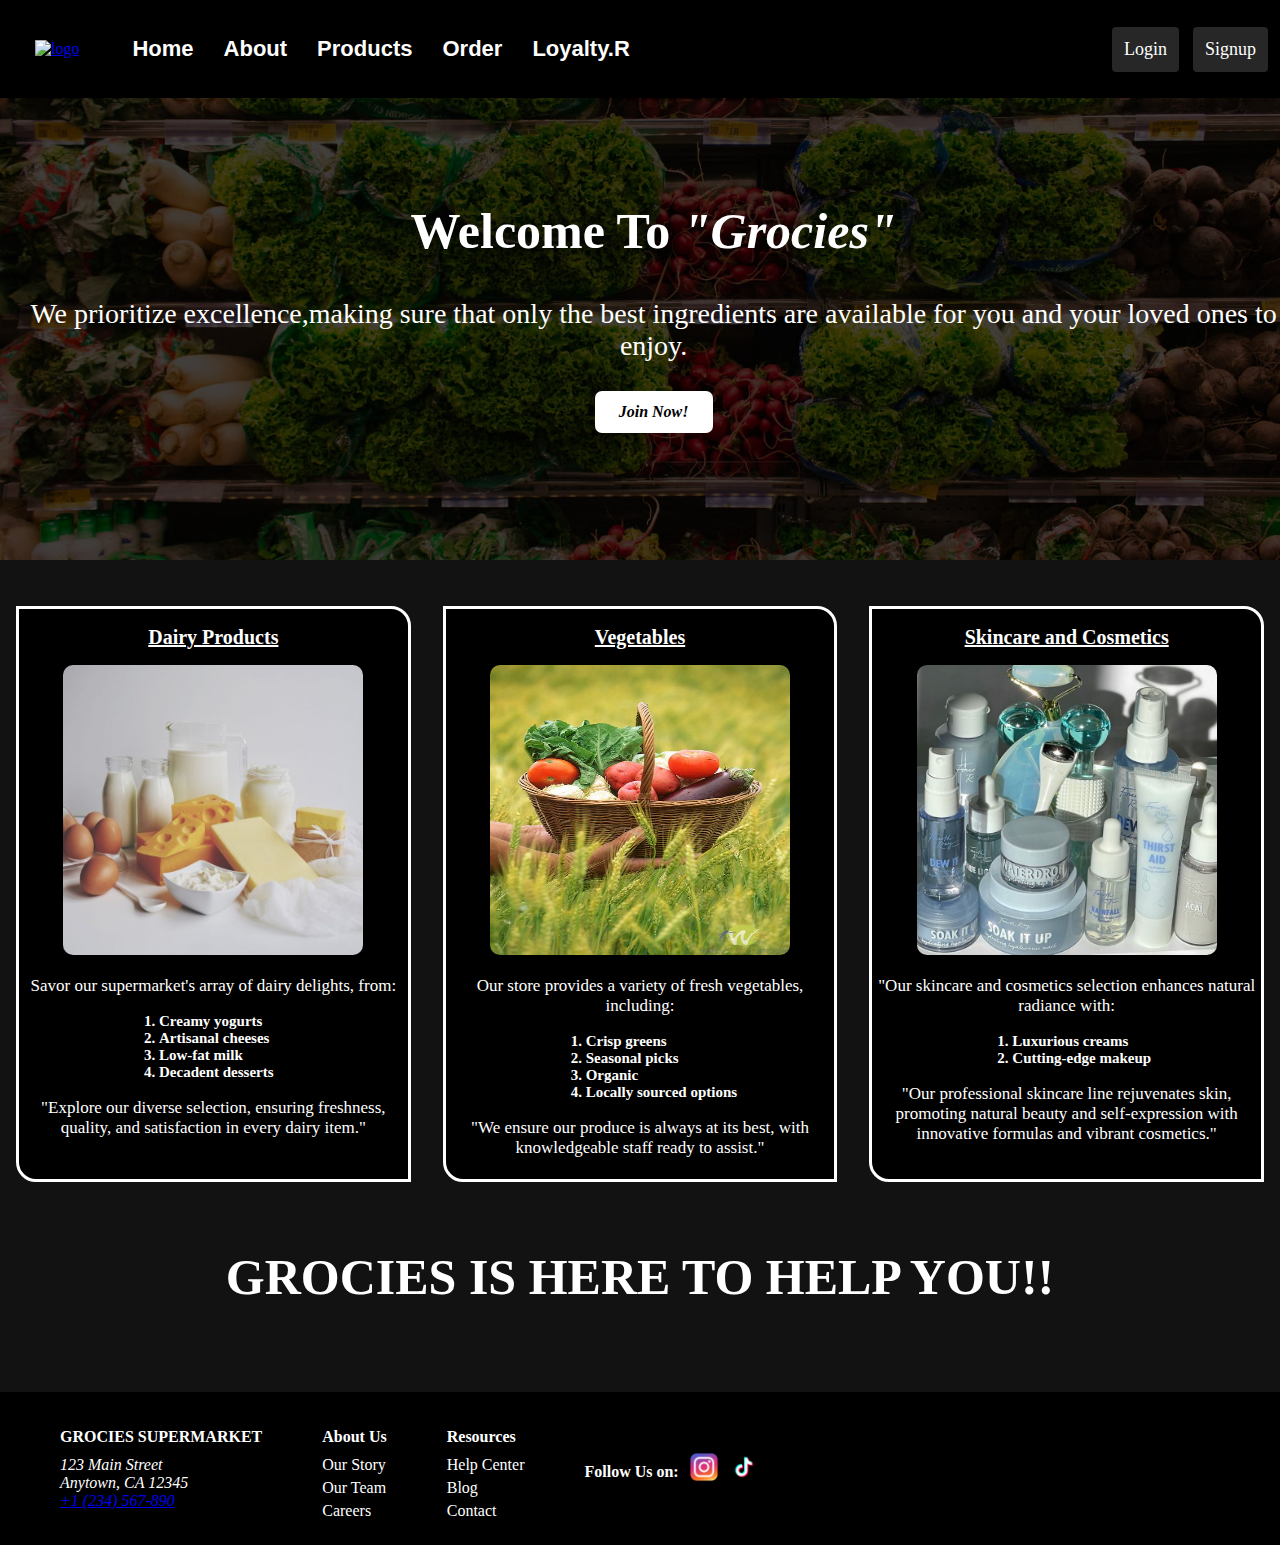
==== index.html @ 5fd2f674 "Add files via upload" ====
<!DOCTYPE html>
<html lang="en">

<head>
  <meta charset="utf-8">
  <meta name="viewport" content="width=device-width, initial-scale=1">
  <meta name="description" content="my website">
  <title>Home page</title>
  <link rel="stylesheet" href="style/Website.css">
</head>

<body>
  <div id="homepage">
    <header>
      <nav class="navbar">
          <div class="navdiv">
              <div class="logo">
                  <a href="file:///C:/Users/HP/Documents/SHERYL%20ASSIGNMENT/index.html">
                      <img src="../Grocies Supermarket/GROCIES LOGO.png" alt="logo" class="logo-img">
                  </a>
              </div>
              <ul>
                  <li><a href="file:///C:/Users/HP/Documents/SHERYL%20ASSIGNMENT/index.html">Home</a></li>
                  <li><a href="file:///C:/Users/HP/Documents/SHERYL%20ASSIGNMENT/html%20websites/Aboutuspage.html">About</a></li>
                  <li class="dropdown">
                      <a class="dropbtn">Products</a>
                      <div class="dropdown-content">
                          <a href="file:///C:/Users/HP/Documents/SHERYL%20ASSIGNMENT/html%20websites/dairy.html">Dairy Products</a>
                          <a href="file:///C:/Users/HP/Documents/SHERYL%20ASSIGNMENT/html%20websites/vegetables.html">Vegetables</a>
                          <a href="file:///C:/Users/HP/Documents/SHERYL%20ASSIGNMENT/html%20websites/SkincareandCosmetics.html">Skincare and Cosmetics</a>
                      </div>
                  </li>
                  <li><a href="file:///C:/Users/HP/Documents/SHERYL%20ASSIGNMENT/html%20websites/Orderpage.html">Order</a></li>
                  <li><a href="file:///C:/Users/HP/Documents/SHERYL%20ASSIGNMENT/html%20websites/Loyaltyregistration.html">Loyalty.R</a></li>    
              </ul>
              <div class="nav-buttons">
                <a href="file:///C:/Users/HP/Documents/SHERYL%20ASSIGNMENT/html%20websites/Loginpage.html" class="button-nav">Login</a>
                <a href="file:///C:/Users/HP/Documents/SHERYL%20ASSIGNMENT/html%20websites/Loyaltyregistration.html" class="button-nav">Signup</a><!--Signup Button -->
            </div>
          </div>
      </nav>
  </header>
</div>
    <main>
      <div class="hero">
        <div class="hero-content"> <!--Content to be added to the home hero image -->
          <h2>Welcome To <i>"Grocies"</i></h2>
          <p> We prioritize excellence,making sure that only the best ingredients are available for you and your loved ones to enjoy.</p>
          <div class="button-container">
            <a href="file:///C:/Users/HP/Documents/Website%20Assignment/Grocies%20Supermarket/Loyaltyregistration.html" class="button"><i><b>Join Now!</b></i></a><!--Button to the signup page -->
          </div>
        </div>
      </div>
    </main>
    <br>
    <br>
    <br>
    <br>
    <br>
      <div id="homecontainer">
        <section id=hb1 class="homebox">
          <h2><u>Dairy Products</u></h2>
          <center>
            <a href="##" target="_blank">
              <img src="image/dairy products.jpeg" alt="Dairy Products">
            </a>
          </center>
          <p>Savor our supermarket's array of dairy delights, from:</p>
          <div class="pro">
            <ol>
              <li>Creamy yogurts</li>
              <li>Artisanal cheeses</li> 
              <li>Low-fat milk</li>
              <li>Decadent desserts</li>
            </ol>
          </div>
        <p>"Explore our diverse selection, ensuring freshness, quality, and satisfaction in every dairy item."</p>
        </section>

        <section id="hb2" class="homebox">
          <h2 class="hb2"><u>Vegetables</u></h2>
          <center><img src="image/Vegetables.jpeg" alt="Vegetables"></center>
          <p>Our store provides a variety of fresh vegetables, including:</p>
          <div class="pro">
          <ol>
            <li>Crisp greens</li>
            <li>Seasonal picks</li> 
            <li>Organic</li>
            <li>Locally sourced options</li>
          </ol>
          </div>
          <p>"We ensure our produce is always at its best, with knowledgeable staff ready to assist."</p>
        </section>

        <section id="hb3" class="homebox">
          <h2 class="hb2"><u>Skincare and Cosmetics</u></h2>
          <center><img src="image/cosmetics and skincare.jpeg" alt="Cosmetics and Skincare"></center>
          <p>"Our skincare and cosmetics selection enhances natural radiance with: </p>
          <div class="pro">
          <ol>
            <li>Luxurious creams</li>
            <li>Cutting-edge makeup</li> 
          </ol>
          </div>
          <p>"Our professional skincare line rejuvenates skin, promoting natural beauty and self-expression with innovative formulas and vibrant cosmetics."</p>
        </section>
      </div>
      <h3 id="h3">GROCIES IS HERE TO HELP YOU!!</h3> 
      <br>
      <br>
      <footer>
        <div class="footer-container">
          <div class="footer">
            <div class="footer-section">
              <p>GROCIES SUPERMARKET</p>
              <address>
                123 Main Street<br>
                Anytown, CA 12345<br>
                <a href="tel:+1234567890">+1 (234) 567-890</a>
              </address>
            </div>
            <div class="footer-section">
              <p>About Us</p>
              <ul>
                <li><a href="#">Our Story</a></li>
                <li><a href="#">Our Team</a></li>
                <li><a href="#">Careers</a></li>
              </ul>
            </div>
            <div class="footer-section">
              <p>Resources</p>
              <ul>
                <li><a href="#">Help Center</a></li>
                <li><a href="#">Blog</a></li>
                <li><a href="#">Contact</a></li>
              </ul>
            </div>
            <div class="footer-section" id="sm">
              <p>Follow Us on: </p>
              <br>
              <a href="https://www.instagram.com/your_instagram_handle"><img src="image/instagram.png" alt="Instagram Icon"></a>
              <a href="https://www.tiktok.com/@your_tiktok_username"><img src="image/tiktok.png" alt="TikTok Icon"></a>
            </div>
          </div>
        </div>
      </footer>
      
      </body>
      </html>
---- style/Website.css ----
body{
    margin: 0;
    font-family:poppins;
    background-color: #121212;
  }
  
  header {
      background-color: #000000;
      color: #fff;
      padding: 20px;
      position: fixed;/* To fix the header to the top of the page */
      width: 100%;
      top: 0;
      left: 0;
      z-index: 101; /* Add z-index to ensure the header stays on top of other elements */
    }
    
    /* Nav Styling */
    .navbar {
      background-color: #000000;
      font-family: 'Times New Roman', Times, serif;
      padding-right: 15px;
      padding-left: 15px;
  }
  
  .navdiv {
      display: flex;
      align-items: center;
      justify-content: flex-start;
  }
  
  .logo-img {
      width: 80px; /* increase the width as needed */
      height: auto; /* this will maintain the aspect ratio of the image */
  }
  
  .navdiv li {
      list-style: none;
      display: inline-block;
  }
  
  .navdiv li a {
      border-radius: 10px;
      color: white;
      font-size: 22px;
      font-weight: bold;
      padding: 13px;
      text-decoration: none;
      font-family: 'Gill Sans', 'Gill Sans MT', Calibri, 'Trebuchet MS', sans-serif;
  }
  
  .navdiv .dropdown-content {
      display: none;
      position: absolute;
      background-color: #000000;
      min-width: 160px;
      box-shadow: 0px 8px 16px 0px rgba(0, 0, 0, 0.2);
      z-index: 1;
      border-radius:11px;
  }
  
  .navdiv .dropdown-content a {
      color: rgb(255, 255, 255);
      padding: 12px 16px;
      text-decoration: none;
      display: block;
  }
  
  .navdiv .dropdown-content a:hover {
      background-color: #303030;
  }
  
  .navdiv .dropdown:hover .dropdown-content {
      display: block;
  }
  
  .navdiv ul li:hover {
      background-color: #151414;
      border-radius: 11px;
  }

  .button-nav {
    margin: 0 2px;
    background-color: #272727;
    border: none;
    color: white;
    text-align: center;
    display: inline-block;
    font-size: 18px;
    cursor: pointer;
    padding: 12px;
    transition: all 0.3s ease 0s;
    border-radius: 4px;
    text-decoration: none;
}

.nav-buttons {
    margin-left: auto;
    margin-right: 15px;
    display: flex;
    gap: 10px; /* Space between buttons */
}

.button-nav:hover {
    background-color: #000000;
}

/* Media query for medium screens */
@media screen and (min-width: 769px) and (max-width: 1024px) {

  .navdiv {
    flex-direction: row; 
    align-items: flex-start; 
    margin: 22px;
    height: 85px;
  }

  .logo {
    margin-left: -28px;
    margin-top: -25px;
  }

  .logo-img {
    width: 70px;
    height: 74px;
  }
  .navdiv ul {
    list-style-type: none;
    margin-top: 70px;
    display: flex;
    flex-direction: row;
    align-items: center;
    justify-content: flex-start;
    margin-left: -110px;
    margin-right: 50px;
  
  }
  
  .navdiv li {
    margin: 2px 0;
    padding: -20px;
    margin-left: 8px; 
    display: block;
  }
  
  .navdiv li a {
    margin-left: auto;
    margin-right: auto;
    font-size: 23px;
    text-decoration: none;
    color: #ffffff;
    padding: 2px 13px;
    border-radius: 3px;
  }
  
  .navdiv .dropdown-content {
    display: none; 
    position: absolute;
    background-color: #000000;
    min-width: 160px;
    box-shadow: 0px 8px 16px 0px rgba(0, 0, 0, 0.2);
    z-index: 1;
    border-radius: 11px;
  }

  /* Buttons - Adjust Margins */
  .nav-buttons {
    font-size: 25px;
    padding: 8px 10px;
    margin: 5px; /* Add spacing between buttons */
    margin-left: -190px;
    margin-top: -5px;
    text-decoration: none;
  }
}


/* Media query for medium screens */
@media screen and (min-width: 481px) and (max-width: 768px) {

  .navdiv {
    flex-direction: row; 
    align-items: flex-start; 
    margin: 22px;
    height: 85px;
  }

  .logo {
    margin-left: -28px;
    margin-top: -25px;
  }

  .logo-img {
    width: 70px;
    height: 74px;
  }
  .navdiv ul {
    list-style-type: none;
    margin-top: 70px;
    display: flex;
    flex-direction: row;
    align-items: center;
    justify-content: flex-start;
    margin-left: -140px;
    margin-right: 50px;
  
  }
  
  .navdiv li {
    margin: 2px 0;
    padding: -20px;
    margin-left: 8px; 
    display: block;
  }
  
  .navdiv li a {
    margin-left: auto;
    margin-right: auto;
    font-size: 18px;
    text-decoration: none;
    color: #ffffff;
    padding: 2px 13px;
    border-radius: 3px;
  }
  
  .navdiv .dropdown-content {
    display: none; 
    position: absolute; /* Positioned relative to the dropdown button */
    background-color: #000000;
    min-width: 160px;
    box-shadow: 0px 8px 16px 0px rgba(0, 0, 0, 0.2);
    z-index: 1;
    border-radius: 11px;
  }

  /* Buttons - Adjust Margins */
  .nav-buttons {
    font-size: 20px;
    padding: 8px 10px;
    margin: 5px; /* Add spacing between buttons */
    margin-left: -150px;
    margin-top: -5px;
    text-decoration: none;
  }
}


/* Media query for smaller screens */
@media screen and (max-width: 480px) {

  .navdiv {
    flex-direction: row; 
    align-items: flex-start; 
    margin: 22px;
  }

  .logo {
    margin-left: -28px;
    margin-top: -25px; 
  }

  .logo-img {
    width: 70px;
    height: 75px;
  }
  .navdiv ul {
    list-style-type: none;
    margin-top: 80px;
    display: flex;
    flex-direction: row;
    justify-content: flex-start;
    margin-left: -120px;
    margin-right: 50px;
  
  }
  
  .navdiv li {
    margin: 2px 0;
    padding: -20px; 
    margin-left: 0;
    display: block; 
  }
  
  .navdiv li a {
    margin-left: auto;
    margin-right: auto;
    font-size: 15px;
    text-decoration: none;
    color: #ffffff;
    padding: 2px 11px;
    border-radius: 3px;
  }
  
  .navdiv .dropdown-content {
    display: none;
    position: absolute;
    background-color: #000000;
    min-width: 160px;
    box-shadow: 0px 8px 16px 0px rgba(0, 0, 0, 0.2);
    z-index: 1;
    border-radius: 11px;
  }

  /* Buttons*/
  .nav-buttons {
    font-size: 10px;
    padding: 8px 10px;
    margin: 5px; /* Add spacing between buttons */
    margin-left: -180px;
    margin-top: -15px;
    text-decoration: none;
  }
}





.hero {
  position: relative;
  top: 60px;
  text-align: center;
  padding: 100px 20px;
  background-position: center;
  background-repeat: no-repeat;
  background-size: cover;
  height: 300px;
  color: black;
  z-index: 100;
  background-image: url("../image/Black\ and\ White\ Modern\ Company\ Presentation\ \(1\).jpg");
  width: 100%;
  margin: 0 auto;
}

/* Mobile Styles */
@media (max-width: 600px) {
  .hero {
    width: 100%;
    padding: 50px 20px;
    height: 200px;
    background-size: cover;
    background-position: center;
  }
}

/* Medium Screens */
@media (min-width: 601px) and (max-width: 1024px) {
  .hero {
    width: 100%;
    padding: 75px 15px;
    height: 250px;
    background-size: cover;
    background-position: center;
  }
}

/* Large Screens */
@media (min-width: 1025px) {
  .hero {
    padding: 100px 20px;
    height: 300px;
    background-size: cover;
    background-position: center;
  }
}



.vege-hero {
  position: relative;
  top: 40px;
  text-align: center;
  padding: 100px 20px;
  background-position: center;
  background-repeat: no-repeat;
  background-size: cover;
  height: 250px;
  color: black;
  z-index: 100;
  width: 100%;
  margin: 0px auto;
  background-image: url("../image/vege\ hero.jpg");
}

/* Mobile Styles */
@media (max-width: 500px) {
  .vege-hero {
    padding: 0; /* Remove padding for mobile screens */
    height: 64vh; /* Set height to 100% of the viewport height */
    background-size: cover; /* Ensure the image covers the entire section */
    background-position: center; /* Center the image */
    width: 100%;
    margin-bottom: 0; /* Remove margin-bottom to fit the entire screen */
  }
}

/* Medium Screens */
@media (min-width: 600px) and (max-width: 830px) {
  .vege-hero {
    padding: 30px 100px;
    height: 250px;
    background-size: cover;
    background-position: center;
    width: 100%;
    margin-bottom: 40px;
  }
}

/* Smaller than 1445px */
@media (max-width: 1448px) {
  .vege-hero {
    padding: 30px 21px; /* Reduce padding for screens smaller than 1445px */
    height: 500px; /* Further reduce height for screens smaller than 1445px */
    background-size: cover; /* Ensure the entire image fits within the area */
    background-position: center; /* Center the image */
    width: 100%;
    margin-bottom: 60px;
  }
}


  

    .dairy-hero {
      position: relative;
      top: 40px;
      text-align: center;
      padding: 100px 20px;
      background-position: center;
      background-repeat: no-repeat;
      background-size: cover;
      height: 250px;
      color: black;
      z-index: 100;
      background-image: url(../image/DAIRY\ 2.jpg);
      width: 100%;
      margin: 0px auto;
    }

/* Mobile Styles */
@media (max-width: 600px) {
  .dairy-hero {
    width: 100%;
    padding: 50px 20px;
    height: 200px;
    background-size: cover;
    background-position: center;
  }
}

/* Medium Screens */
@media (min-width: 601px) and (max-width: 1024px) {
  .dairy-hero {
    width: 100%;
    padding: 75px 20px;
    height: 250px;
    background-size: cover;
    background-position: center;
  }
}

/* Large Screens */
@media (min-width: 1025px) {
  .dairy-hero {
    padding: 100px 20px;
    height: 300px;
    background-size: cover;
    background-position: center;
  }
}
  
    .skincare-hero {
      position: relative;
      top: 100px;
      text-align: center;
      padding: 20px 50px;/*100px sets the top and bottom padding to 100 pixels, while the second value 20px sets the right and left padding to 20 pixels.*/
      background-position: center;
      background-repeat: no-repeat;
      background-size: cover;
      height: 500px;
      color: black;
      z-index: 100;
      /* Update the URL to point to the correct location of the image */
      background-image: url("../image/SKINCARE.jpg");
      width: 100%;
      margin: 0px auto;
      margin-bottom: 200px;
    }
    

/* Mobile Styles */
@media (max-width: 600px) {
  .skincare-hero {
    width: 100%;
    padding: 50px 20px;
    height: 200px;
    background-size: cover;
    background-position: center;
  }
}

/* Medium Screens */
@media (min-width: 601px) and (max-width: 1024px) {
  .skincare-hero {
    width: 100%;
    padding: 75px 20px;
    height: 250px;
    background-size: cover;
    background-position: center;
  }
}

/* Large Screens */
@media (min-width: 1025px) {
  .skincare-hero {
    padding: 100px 20px;
    height: 300px;
    background-size: cover;
    background-position: center;
  }
}
    
    

    .about-hero {
      position: relative;
      margin-top: 60px;
      text-align: center;
      padding: 20px 50px;
      background-image: url("../image/ABOUT\ US1.jpg");
      background-position: center;
      background-repeat: no-repeat;
      background-size: cover;
      height: 500px;
      color: black;
      z-index: 100;
      overflow: hidden;
      width: 100%;
    }


/* Large Screen */
@media screen and (min-width:769 ) and (max-width: 1024px) {
  .about-hero {
    padding: 30px 15px; 
    height: 300px;
    background-size: contain;
    background-position: center;
    width: 100%;
  }
}
/*Medium screen*/
@media screen and (max-width:768px) {
  .about-hero {
    padding: 30px 20px; /* Reduce padding for screens smaller than 1445px */
    height: 300px;
    background-size: contain;
    background-position: center;
    background-repeat: no-repeat;
    width: 100%;
  }
}

  
    .hero-content {
      text-align: center; /* Align content to the right */
      max-width: -800px;
      margin: 0 auto; /* Center the content horizontally */
      margin-right: 1%; /* Adjust as needed to move content more to the right */
    }
  
    .hero p {
      font-size: 28px;
      margin-bottom: 20px;
      text-align: center;
      color: rgb(255, 255, 255);
      font-weight: 500;
    }
    .hero h2 {
      font-size: 50px;
      margin-bottom: 38px;
      text-align: center;
      color: white;
      font-weight: 700;
    }

   .homebox ol {
    display: flex;
    flex-direction: column;
      margin-bottom: 10px;
      text-align: center;
      color: white;
  }
  
  .homebox li {
      font-size: 15px;
      font-weight: bold;
      color: white;
      text-align: left;
      justify-content: center;
  }
  .pro{
    max-width: 200px;
    margin-left: 100px;
  }
/* Media query for screens with a maximum width of 1230px */
@media (max-width: 600px) {
  /* Adjustments for the home container */
  #homecontainer {
    height: 100%; /* Set height to 100% of the container's parent */
    flex-direction: column; /* Change flex direction to column */
  }
  
    .homebox h2 {
      font-size: 24px; /* Decrease font size for smaller screens */
    }
  
  /* Adjustments for the headings within homebox sections */
  #hb1 h2, #hb2 h2, #hb3 h2 {
    color: white;
    width: 100%;
    margin-top: -10px;
    font-size: 27px;
  }

  /* Adjustments for the home boxes */
  .homebox {
    max-width: 85%; /* Set maximum width to 100% of the container's width */
    padding: 50px 30px; /* Increase padding to 50px top/bottom and 30px left/right */
  }

  /* Adjustments for images within home boxes */
  .homebox img {
    max-width: 300px; /* Set maximum width of images to 100% of their container */
    height: 50px; /* Maintain aspect ratio */
    margin-right: 10px;
    margin-left: 11px;
  }

  /* Adjustments for paragraphs within home container */
  #homecontainer p {
    font-size: 25px;
    margin-top: 30px;
    margin-bottom: 20px;
  }

  /* Adjustments for list items within home boxes */
  .homebox li {
    font-size: 14px;
    text-align: left;
    font-size: 14px;
    width: 100%; /* Make list items take the full width */
    max-width: 300px; /* Set a max-width for better appearance */
    list-style-position: inside; /* Ensure list numbers are inside the items */
  }

  /* Adjustments for hero content */
  .hero-content {
    text-align: center;
    margin: 0;
  }

  /* Adjustments for hero heading */
  .hero h2 {
    margin-top: 100px;
    font-size: 25px;
    color: white;  
  }

  /* Adjustments for hero paragraph */
  .hero p {
    margin-top: -30px;
    font-size: 15px;
  }
  .pro{
    max-width: 200px;
    margin-left: 40px;
  }
  .footer-container{
    flex-direction: column;
  }

  .footer-section p{
    font-size: 18px;
  }

  .footer-section ul {
    margin: 0;
    padding: 0;
    list-style: none;
  }

  .footer-section a {
    font-size: 16px;
  }

  .footer img {
    width: 30px;
    height: 30px;
    margin-right: 10px;
  }
  .button-container{
    margin-top: 15px;
  }
  .button{
    padding: 12px 24px;
  }
}





    

    /*button styling*/
    .button-container {
      text-align: center; /* Align button to the center */
      margin-top: 29px; /* Add margin top to create space between h1 and button */
  }
  
    .button {
      text-align: center;
      display: inline-block;
      padding: 12px 24px;
      background-color: #ffffff;
      color: #000000;
      border-radius: 7px;
      text-decoration: none;
      transition: transform 250ms cubic-bezier(.2, .8, .4, 1);
    }
    
    .button:hover {
      transform: scale(1.10);
    }
    
    .button:active {
      transform: scale(0.9);
    }
  
  
    /*p and ol li styling*/
  
    #homepage h4 {
      font-size: 27px;
      text-align: left;
      margin-top: 40px;
      color: white;
    }
    

  
  #homecontainer p {
    font-size: 17px;
    color: #ffffff;
    text-align: center;
    overflow: hidden;
    font-weight: 100;
  }
  

  #h3 {
  font-size: 50px;
  text-align: center;
  color: #ffffff;
  }
  
  #homecontainer {
    display: flex;
    flex-wrap: nowrap;

  }
  
  .homecontainer > div {
    width: 30%;
    margin: 10px;
    height: 600px;
    color: #4b78af;
  }
  
  .homebox h2 {
    text-align: center;
    color: #ffffff;
    font-size: 30px;
    font-family: 'Times New Roman', Times, serif;
  }
  

  
  .homebox {
    width: 500px;
    height: 570px;
    border: solid #ffffff 0.2em;
    margin: 1em;
    font-size: 1em;
    border-bottom-left-radius: 20px;
    border-top-right-radius: 20px;
    background-color: #000000;
    overflow: hidden;
  }
  
  .homebox h2{
     color: white;
     font-size: 20px;
     text-align: center;
  }

  .homebox img {
    border-radius: 10px;
    width: 300px;
    height: 290px;
    overflow: hidden;
  }




  

  #aboutus h1{
    font-size: 30px;
    font-weight: bold;
    color:white;
  }
  
  #aboutus h2{
    font-size: 30px;
    font-weight: bold;
    color:white;
  }

  #branchContainer {
    padding: 0;
    margin: 0;  
    display: flex;
    flex-direction: row;
    flex-wrap: nowrap; /* Prevent the sections from wrapping to the next line */
    justify-content: left;
    align-items: flex-start;
    margin-left: 0%;
}

.branch {
    width: 400px;
    height: 780px;
    border: solid #ffffff .2em;
    font-size: 16px;
    border-radius: 10px;
    background-color: #000000;
    margin-right: 30px; /* Adds a margin to the right of the .branch element */
    margin-left: 50px;
    overflow: hidden;
    transition: transform 0.1s ease-in-out;
}

.branch:hover {
    transform: scale(1.1);
}

.branch iframe {
    width: 350px; /* Sets the width of the iframe to 100% of its container */
    height: 150px; /* Sets the height of the iframe to 200 pixels */
    border: none; /* Removes the border around the iframe */
    display: block; /* Ensures the iframe behaves as a block-level element */
    margin-left: 25px;
    margin-right: 20px;
    filter: invert(100%);
    overflow: hidden;
}

.branch h2 {
    font-size: 25px; /* Sets the font size of the h1 element within the .branch class */
    text-align: center;
    color: #ffffff; /* Sets the color of the h1 element within the .branch class */
    text-decoration: none; /* Removes the underline from the h1 element within the .branch class */
    margin: 0; /* Removes the top margin from the h1 element within the .branch class */
    padding: 0; /* Removes the top padding from the h1 element within the .branch class */
    font-family: 'Gill Sans', 'Gill Sans MT', Calibri, 'Trebuchet MS', sans-serif;
}

.branch p {
    font-size: 20px; /* Sets the font size of the h1 element within the .branch class */
    text-align: left;
    color: #ffffff; /* Sets the color of the h1 element within the .branch class */
    text-decoration: none; /* Removes the underline from the h1 element within the .branch class */
    padding-left: 5px;
    font-family: 'Gill Sans', 'Gill Sans MT', Calibri, 'Trebuchet MS', sans-serif;
    overflow: hidden;
    font-weight: 500;
}

.branch h5 {
    font-size: 20px; /* Sets the font size of the h1 element within the .branch class */
    text-align: left;
    color: #fffefe; /* Sets the color of the h1 element within the .branch class */
    text-decoration: none; /* Removes the underline from the h1 element within the .branch class */
    margin: 0; /* Removes the top margin from the h5 element */
    padding-left: 5px;
}

@media (min-width: 769px) and (max-width: 1024px) {
  #aboutus h1, #aboutus h2 {
      font-size: 30px; /* Slightly smaller font size for headers */
      text-align: center;
  }

  #branchContainer {
      flex-direction: row; /* Keep branches in a row */
      flex-wrap: wrap; /* Allow wrapping to the next line */
      justify-content: center; /* Center the branches */
      align-items: flex-start;
      margin-left: 0%;
  }

  .branch {
      width: 70%; /* Adjust width for medium screens */
      margin: 25px 2.5%; /* Adjust margins for better spacing */
      height: 800px; /* Adjust height if necessary */
      margin-left: 46px;
  }

  .branch iframe {
      width: 80%; /* Adjust iframe width */
      margin: 0 auto; /* Center the iframe horizontally */
      height: 150px; /* Adjust height if necessary */
  }

  .branch h2 {
      font-size: 22px; /* Adjust font size for headers */
  }

  .branch p, .branch h5 {
    margin-left: 10px;
      font-size: 25px; /* Adjust font size for paragraphs and h5 */
  }

  .branch img {
      max-width: 98%; /* Set maximum width of images to 90% of their container */
      height: auto; /* Maintain aspect ratio */
      margin-top: -10px; /* Move the image down a little */
      align-self: center; /* Center the image horizontally */
  }

  #aboutus table {
    width: 100%; /* Make the table take the full width of the container */
    font-size: 16px; /* Adjust font size for readability */
}
}

@media (min-width: 481px) and (max-width: 768px) {
  #aboutus h1, #aboutus h2 {
      font-size: 30px; /* Slightly smaller font size for headers */
  }

  #branchContainer {
      flex-direction: row; /* Keep branches in a row */
      flex-wrap: wrap; /* Allow wrapping to the next line */
      justify-content: center; /* Center the branches */
      align-items: flex-start;
      margin-left: 0%;
  }

  .branch {
      width: 80%; /* Adjust width for medium screens */
      margin: 20px 2.5%; /* Adjust margins for better spacing */
      height: 790px; /* Adjust height if necessary */
      margin-left: 46px;
  }

  .branch iframe {
      width: 80%; /* Adjust iframe width */
      margin: 0 auto; /* Center the iframe horizontally */
      height: 180px; /* Adjust height if necessary */
  }

  .branch h2 {
      font-size: 22px; /* Adjust font size for headers */
  }

  .branch p, .branch h5 {
      font-size: 20px; /* Adjust font size for paragraphs and h5 */
  }

  .branch img {
      max-width: 90%; /* Set maximum width of images to 90% of their container */
      height: auto; /* Maintain aspect ratio */
      margin-top: -10px; /* Move the image down a little */
      align-self: center; /* Center the image horizontally */
  }

  #aboutus table {
    width: 100%; /* Make the table take the full width of the container */
    font-size: 16px; /* Adjust font size for readability */
}
}


@media (max-width: 480px) {
  #branchContainer {
      flex-direction: column; /* Stack branches vertically */
      align-items: center; /* Center the branches horizontally */
  }
  .branch {
      width: 80%; /* Adjust width for very small screens */
      margin: 20px 0;
      height: 690px;
      margin-left: 50px;
  }
  .branch iframe {
      width: 80%;
  }
  .branch h2 {
      font-size: 20px;
  }
  .branch p, .branch h5 {
      font-size: 18px; 
  }
  .branch img {
      max-width: 90%; 
      height: auto; 
      margin-top: -10px;
      align-self: center;
  }

  .aboutus-table {
    width: 100%;
    margin: 20px auto;
    font-size: 18px; 
}
}
  
  .aboutus-table {
    width: 80%;
    margin: 20px auto;
    border-collapse: collapse;
    font-size: 20px;
  }
  
  .aboutus-table th, td {
    border: 1px solid #ffffff;
    padding: 8px;
    text-align: center;
    color: #ffffff;
    background-color: #000000;
  }
  
  .aboutus-table th {
    background-color: #232323;
  }
  
  .aboutus-table tfoot {
    background-color: #000000;
    font-weight: bold;
    color: #000000;
  }
  
  
  
  /*login page styling*/
  #login-Container {
    background-color: #ffffff;
    padding: 0;
    margin-top: 20px;
    display: grid;
    grid-template-columns: repeat(auto-fit, minmax(200px, 1fr));
    justify-content: center;
    place-items: center; /* Center both horizontally and vertically */
    margin-left: 0%;
  }
  
  
  .login{
    width: 650px;
    height: 500px;
    border:solid #272343.2em;
    font-size: 16px;
    border-radius: 10px;
    background-color: #ffffff;
    margin-right: 30px; /* Adds a margin to the right of the .branch element */
    margin-left: 50px;
  }
  
     #boxContainer {
      background-color:#ffffff;
      padding: 0;
      margin: 0;  
      display:flex;
     flex-direction: row;
     flex-wrap:wrap; /* Prevent the sections from wrapping to the next line */
     justify-content: center;
    }
    .box {
      width: 40%;
      height: 450px;
      border:solid #272343.1em;
      margin: 10px;
      font-size: 1em;
      border-radius: 10px;
    }
    .imgcontainer{
      width: 180px; /* Make images responsive */
      height:auto;
   }
   .box button {
    display: block; /* Ensure the button behaves as a block element */
    margin: -50px auto; /* Center the button horizontally */
    border: none;
    outline: 0;
    padding: 10px;
    color: white;
    background-color: #272343;
    text-align: center;
    cursor: pointer;
    width: 50%;
    font-size: 10px;
    border-radius: 10px;
   }


  .login h1 {
    font-size: 30px; /* Sets the font size of the h1 element within the .branch class */
    text-align: center;
    color: #272343; /* Sets the color of the h1 element within the .branch class */
    text-decoration: none; /* Removes the underline from the h1 element within the .branch class */
    margin: 0; /* Removes the top margin from the h1 element within the .branch class */
    padding: 0; /* Removes the top padding from the h1 element within the .branch class */
    font-family: 'Gill Sans', 'Gill Sans MT', Calibri, 'Trebuchet MS', sans-serif;
  }
  
  /*space between the container*/
  #lp form {
    margin-top: 20px;
    margin-left: 10px;
  }
  
  /*style for the input box*/
  #lp input[type="text"] {
    width: 50%;
    padding: 10px;
    border: 2px solid black;
    border-radius: 5px;
    box-sizing: border-box;
    margin-top:5px ;
  }
  
  /* Style for the username label */
  #lp label {
    font-weight: bold;
    font-size: 20px;
  }
  
  /*styling for the password container*/
  #lp input[type="password"] {
    width: 50%;
    padding: 10px;
    border: 2px solid black;
    border-radius: 5px;
    box-sizing: border-box;
    margin-top:5px ;
  }
  
  /*styling for the submit button*/
  #lp input[type="submit"] {
    width:20%;
    padding: 10px;
    border-radius: 15px;
    background-color: #272343;
  }
  
  #lp input[name="submit"] {
   font-size:20px ;
   color: white;
   font-weight: bold;
  }
  
  #lp input[type="submit"]:hover {
    background-color: #3e3a59; /* Change background color on hover */
  }
  
  
  
  /*order page, billing address styling*/
  #billing-Container {
    padding: 0;
    margin-top: 20px;  
    display: flex;
    flex-direction: row;
    flex-wrap: nowrap; /* Prevent the sections from wrapping to the next line */
    justify-content: left;
    align-items: flex-start;
    margin-left: 0%;
}

.billing {
    width: 650px;
    height: 1400px;
    border: solid #ffffff 0.2em;
    font-size: 16px;
    border-radius: 10px;
    background-color: #000000;
    margin-right: 30px; /* Adds a margin to the right of the .billing element */
    margin-left: 50px;
}

.billing h1 {
    font-size: 30px; /* Sets the font size of the h1 element within the .billing class */
    text-align: center;
    color: #ffffff; /* Sets the color of the h1 element within the .billing class */
    text-decoration: none; /* Removes the underline from the h1 element within the .billing class */
    margin: 0; /* Removes the top margin from the h1 element within the .billing class */
    padding: 0; /* Removes the top padding from the h1 element within the .billing class */
    font-family: 'Gill Sans', 'Gill Sans MT', Calibri, 'Trebuchet MS', sans-serif;
}

/*space between the container*/
#ba form {
    margin-top: 10px;
    margin-left: 20px;
    color: white;
}

/*style for the input box*/
#ba input[type="text"], #ba input[type="password"], #ba input[type="date"] {
    width: 50%;
    padding: 10px;
    border: 3px solid rgb(255, 255, 255);
    border-radius: 5px;
    box-sizing: border-box;
    margin-top: 5px;
    margin-bottom: 10px;
}

/*style for the labels*/
#ba label {
    font-size: 20px;
    margin-top: 10px;
}

/*styling for the submit button*/
#ba input[type="submit"] {
    display: block;
    margin: 0 auto;
    width: 80%;
    padding: 20px;
    border-radius: 15px;
    background-color: #212121;
    font-size: 25px;
    color: white;
    font-weight: bold;
}

#ba input[type="submit"]:hover {
    background-color: #474747; /* Change background color on hover */
}
@media (max-width: 992px) {
  #billing-Container {
      flex-direction: column;
  }
  .billing{
    width: 90%;
    margin-left: 45px;
    margin-bottom: 20px;
  }
  #cart-container {
    margin-top: 10px;
}

.cart {
  width: 116%;
  margin: 5px 0;
  align-self: center;
  margin-left:30px;
  margin-right: -80px;
}

#c form {
    margin-left: 5px;
}

}


@media (max-width: 576px) {
  #billing-Container {
      margin-top: 10px;
  }

  .billing {
      width: 90%;
      margin: 60px 0;
      align-self: center;
      margin-left: 35px;
      overflow: hidden;
  }

  #ba input[type="submit"] {
      width: 70%;
      padding: 15px;
  }

  #ba input[type="text"], #ba input[type="password"], #ba input[type="date"], #ba textarea {
      width: 90%;
  }

  #ba form {
      margin-left: 5px;
  }
  .nav-buttons {
    font-size: 10px;
    padding: 8px 10px;
    margin: 5px; /* Add spacing between buttons */
    margin-left: -220px;
    margin-top: -15px;
    text-decoration: none;
  }
}

  
  
  /*CART CONTAINER STYLING*/
  #cart-container {
    background-color: #ffffff;
    padding: 0;
    margin-top: 20px;
    display: flex;
    flex-direction: row;
    flex-wrap: nowrap; /* Prevent the sections from wrapping to the next line */
    justify-content: flex-end; /* Align to the right */
    align-items: flex-start;
    margin-left: auto; /* Move the cart-container to the right */
}

.cart {
    width: 650px;
    height: 1300px;
    border: solid #ffffff 0.1em;
    font-size: 16px;
    border-radius: 10px;
    background-color: #000000;
    margin-right: 30px; /* Adds a margin to the right of the .cart element */
    margin-left: 50px;
}

.cart {
    font-size: 30px; /* Sets the font size of the h1 element within the .cart class */
    text-align: center;
    color: #ffffff; /* Sets the color of the h1 element within the .cart class */
    text-decoration: none; /* Removes the underline from the h1 element within the .cart class */
    margin: 0; /* Removes the top margin from the h1 element within the .cart class */
    padding: 0; /* Removes the top padding from the h1 element within the .cart class */
    font-family: 'Gill Sans', 'Gill Sans MT', Calibri, 'Trebuchet MS', sans-serif;
}

/*space between the container*/
#c form {
    margin-top: 10px;
    margin-left: 20px;
}

#cart-container .cart a {
    color: #ffffff; /* Set the color of the links */
    text-decoration: none; /* Remove underline */
    font-weight: bold; /* Make the text bold */
}

#cart-container .cart p {
    text-align: left; /* Align the paragraphs (containing links and prices) to the left */
}

#cart-container .cart a:hover {
    color: #464647; /* Change color on hover */
}

@media (max-width: 576px) {
  #cart-container {
      margin-top: 10px;
  }

  .cart {
    width: 116%;
    margin: 5px 0;
    align-self: center;
    margin-left:30px;
    margin-right: 80px;
  }

  #c form {
      margin-left: 5px;
  }

}

  

  /*LOYALTY PAGE STYLING*/

  #loyalty-Container {
    padding: 0;
    margin-top: 20px;  
    display:flex;
   flex-direction: row;
   flex-wrap: nowrap; /* Prevent the sections from wrapping to the next line */
   justify-content:flex-start;
   align-items: flex-start;
   overflow: hidden;
   margin-left: 0%;
  }
  
  .loyalty{
    width: 650px;
    height: 1000px;
    border:solid #272343.2em;
    font-size: 16px;
    border-radius: 10px;
    background-color: #ffffff;
    margin-right: 30px; /* Adds a margin to the right of the .branch element */
    margin-left: 20px;
  }

  .loyalty h1 {
    font-size: 30px; /* Sets the font size of the h1 element */
    text-align: center;
    color: #272343; /* Sets the color of the h1 element */
    text-decoration: none; /* Removes the underline from the h1 element */
    margin: 0; /* Removes the top margin from the h1 element */
    padding: 0; /* Removes the top padding from the h1 element */
  }
  
  /*space between the container*/
  #lr form {
    margin-top: 10px;
    margin-left: 20px;
  }
  
  /*style for the input box*/
  #lr input[type="text"] {
    width: 50%;
    padding: 10px;
    border: 3px solid black;
    border-radius: 5px;
    box-sizing: border-box;
    margin-top:5px ;
    margin-bottom: 10px;
  }
  
  /*style for the Firstname label*/
  #lr label[for="fname"] {
    font-size: 20px;
    margin-top: 5px; /* Add margin to the top of the address label */
  }

    /*style for the Lastname label*/
   #lr label[for="lname"] {
        font-size: 20px;
        margin-top: 5px; /* Add margin to the top of the address label */
      }

  /*style for the email box*/
  #lr input[type="email"] {
    width: 50%;
    padding: 10px;
    border: 3px solid black;
    border-radius: 5px;
    box-sizing: border-box;
    margin-top:5px ;
    margin-bottom: 10px;
  }

        /*style for the Firstname label*/
  #lr label[for="email"] {
    font-size: 20px;
    margin-top: 5px; /* Add margin to the top of the address label */
  }

   /*style for the password*/
   #lr input[type="password"] {
    width: 50%;
    padding: 10px;
    border: 3px solid black;
    border-radius: 5px;
    box-sizing: border-box;
    margin-top:5px ;
    margin-bottom: 10px;
  }

        /*style for the password label*/
  #lr label[for="password"] {
    font-size: 20px;
    margin-top: 5px; /* Add margin to the top of the address label */
  }

 /* General styles for the loyalty scheme section */
#lr {
  font-size: 20px;
  margin-bottom: 10px; /* Add some margin below the heading */
}

/* Container for each radio button and label */
.radio-container {
  display: flex;
  align-items: center;
  margin-bottom: 10px; /* Add some margin between each radio button and label */
}

/* Styles for the radio inputs */
input[type="radio"] {
  margin-right: 10px; /* Add some space between the radio input and the label */
}

/* Styles for the labels */
.radio-container label {
  font-size: 20px;
}

  #lr p {
    font-size: 20px;
    margin-top: 5px; /* Add margin to the top of the address label */ 
  }

  

         /*style for the repeatpassword label*/
         #lr label[for="repeatpassword"] {
            font-size: 20px;
            margin-top: 5px; /* Add margin to the top of the address label */
          }

     /*style for the checkbox*/
  input[type="checkbox"] {
    margin-right: 5px; /* Add some space between the radio input and the label */
  }

 /*style for the repeatpassword label*/
 #lr label[for="rememberme"] {
    font-size: 20px;
    margin-top: 5px; /* Add margin to the top of the address label */
  }

/*styling for the submit button*/
#lr input[type="submit"] {
    display: block;
    margin: 0 auto;
    width:30%;
    padding: 10px;
    border-radius: 15px;
    background-color: #272343;
    margin-left: 20px;
  }

  #lr input[name="submit"] {
    font-size:25px ;
    color: white;
    font-weight: bold;
   }
   
   #lr input[type="submit"]:hover {
     background-color: #3e3a59; /* Change background color on hover */
   }
  


   .gold img {
    border-radius: 10px;
    width: 300px;
    height: 250px;
    overflow: hidden;
  }

  .silver img {
    border-radius: 10px;
    width: 300px;
    height: 250px;
    overflow: hidden;
  }

  .platinum img{
    border-radius: 10px;
    width: 300px;
    height: 250px;
    overflow: hidden;
  }

.gold {
  width: 350px;
  height: 435px;
  border:solid #272343.1em;
  margin-left: 2px;
  font-size: 1em;
  border-radius: 10px;
  margin-top: 4px;
  margin-right: 2px;
  background-color: white;
}

.silver {
  width: 350px;
  height: 435px;
  margin: 1em;
  font-size: 1em;
  border-radius: 10px;
  margin-top: 4px; 
  background-color: white;
}

.platinum {
  width: 350px;
  height: 435px;
  border:solid #272343.1em;
  margin: 1em;
  font-size: 1em;
  border-radius: 10px;
  margin-top: 25px;
  background-color: white;
  margin-left: 50%;
}

.gold h1 {
  font-size: 20px; /* Sets the font size of the h1 element */
  text-align: center;
  color: #272343; /* Sets the color of the h1 element */
  text-decoration: none; /* Removes the underline from the h1 element */
  margin: 0; /* Removes the top margin from the h1 element */
  padding: 0; /* Removes the top padding from the h1 element */
}

.silver h1 {
  font-size: 20px; /* Sets the font size of the h1 element */
  text-align: center;
  color: #272343; /* Sets the color of the h1 element */
  text-decoration: none; /* Removes the underline from the h1 element */
  margin: 0; /* Removes the top margin from the h1 element */
  padding: 0; /* Removes the top padding from the h1 element */
}

.platinum h1 {
  font-size: 20px; /* Sets the font size of the h1 element */
  text-align: center;
  color: #272343; /* Sets the color of the h1 element */
  text-decoration: none; /* Removes the underline from the h1 element */
  margin: 0; /* Removes the top margin from the h1 element */
  padding: 0; /* Removes the top padding from the h1 element */
}

.gold li{
  font-size: 17px;
}

.platinum li{
  font-size: 17px;
}

.silver li{
  font-size: 17px;
}

@media only screen and (max-width: 768px) {
  #loyalty-Container {
    flex-direction: column;
    align-items: center;
  }

  .loyalty {
    width: 90%;
    margin-left: 0;
    margin-right: 0;
    margin-top: 50px;
    overflow:hidden;
  }

  .loyalty h1 {
    font-size: 24px;
  }

  #lr form {
    margin-top: 10px;
    margin-left: 0;
    overflow: hidden;
  }

  #lr input[type="text"], #lr input[type="email"], #lr input[type="password"] {
    width:80%;
    margin-left: 5px;
  }

  #lr label{
    font-size: 16px;
    margin-left: 5px;
  }

  #lr input[type="submit"] {
    width:50%;
  }

  .silver{
    margin-right: 50px;
  }
  
  .silver,.gold,.platinum{
    width: 80%;
    margin-top: 20px;
    margin-left: 40px;
    overflow: hidden;
  }
  .silver h1,.gold h1,.platinum h1 {
    font-size: 20px;
  }
  .silver img,.gold img,.platinum img {
    width: 60%;
    height: auto;
  }

}




#dairy-h2{
  font-size: 30px;
  text-align: center;
  font-weight:bolder;
  color: #fdfdff;
}

#dairy-p{
  font-size: 35px;
  text-align: center;
  font-weight:bolder;
  color: #ffffff;  
}

/* Style for the container holding dairy content */
.dairy-Container {
  display: flex;
  height: 100vh; /* Set height to 100% of viewport height */
  align-items: center;
  justify-content: center;
  gap: 2em; /* Set gap between children to 3em */
  flex-grow: 1; /* Allow container to grow to fill available space */
  padding: 0 40px; /* Set padding of 40px on left and right sides */
}

/* Style for the dairy boxes */
.dairy-box {
  width: 21em;
  height: 30em; 
  padding: 80px 30px; /* Set padding of 10px on top and bottom, 30px on left and right */
  border-radius: 10px;
  background-color: #000000;
  border: rgb(0, 0, 0) solid 5px;
}

/*Style for the images in the dairy boxes*/
.dairy-box img{
  width: 350px;
  height: 300px;
  margin-top: -90px; /* Adjust the margin to move the image up */
}

/*Style for dairy box H1*/
.dairy-box h1{
  color: #ffffff;
  font-size: 27px;
  text-align: center;
  font-weight: 600;
  margin-top: 35px;
}

/*Style for the dairy box price*/
.dairy-box p{
  color: #ffffff;
  font-size: 27px;
  text-align: center;
  font-weight: 500;
  margin-top: -10px;
  margin-bottom: 50px;
}
/* Style for dairy box BUTTON */
.dairy-box button {
  display: block; /* Ensure the button behaves as a block element */
  margin: -50px auto; /* Center the button horizontally */
  border: none;
  outline: 0;
  padding: 20px 50px;
  font-weight: bold;
  color: rgb(0, 0, 0);
  background-color: #ffffff;
  text-align: center;
  cursor: pointer;
  font-size: 25px;
  border-radius: 10px;
  text-decoration: none;
}

.dairy-box button:hover{
  background-color: #424242;
  text-decoration: none;
}


/* Media query for screens with a maximum width of 1200px */
@media (max-width: 1230px) {
  /* Adjustments for the dairy container */
  .dairy-Container {
    height: 100%; /* Set height to 100% of the container's parent */
    flex-direction: column; /* Change flex direction to column */
  }
  .dairy-box h1{
    color: #000000;
    font-size: 27px;
  }
  /* Adjustments for the dairy boxes */
  .dairy-box {
    max-width: 80%; /* Set maximum width to 80% of the container's width */
    padding: 50px 30px; /* Increase padding to 30px */
  }
  .dairy-box img {
    max-width: 100%; /* Set maximum width of images to 100% of their container */
    height: auto; /* Maintain aspect ratio */
    margin-top: -70px; /* Move the image down a little */
  }
  .dairy-box p{
    font-size: 25px;
    margin-top: -15px;
    margin-bottom:20px;
  }
  .dairy-box button{
    width: 100%; /* Make the button full width */
    font-size: 20px;
  }

}


#vh2{
  color: white;
  font-size: 30px;
  text-align: center;
}

#vh1{
  color: white;
  font-size: 30px;
  text-align: center;
}

.vege-container {
  display: grid;
  grid-template-columns: repeat(3, 1fr); /* Three columns with equal width */
  gap: 20px; /* Gap between grid items */
  margin-left: 20px;
  margin-right: 20px;
}
.vbox {
  height: 600px;
  background-color: #f0f0f0;
  padding: 20px;
  text-align: center;
  border: 1px solid #ccc;
  border-radius: 15px;
}

.vbox img{
  width: 350px;
  height: 350px;
}

.vbox h2{
  font-size: 30px;
}

.vbox h3{
  font-size: 20px;
}

/* Style for dairy box BUTTON */
.vbox button {
  display: inline-block;
  padding: 20px 50px;
  font-size: 16px;
  font-weight: bold;
  text-align: center;
  text-decoration: none;
  color: #ffffff;
  background-color: #000000;
  border: none;
  border-radius: 5px;
  cursor: pointer;
}

.vbox button:hover{
  background-color: #424242;
}

/* Small screens */
@media (max-width: 599px) {

  #vh2{
    margin-top: -40px;
    text-align: center;
  }

  #vh1{
    margin-top: -80px;
    text-align: center;
  }
  .vege-container {
    grid-template-columns: repeat(1, 1fr);
    gap: 10px;
  }
  .vbox {
    max-width: 80%; /* Set maximum width to 80% of the container's width */
    padding: 50px 30px; /* Increase padding to 30px */
    height: 450px;
    margin-left: 45px;
  }
  .vbox img {
    max-width: 100%; /* Set maximum width of images to 100% of their container */
    height: auto; /* Maintain aspect ratio */
    margin-top: -50px; /* Move the image down a little */
  }
  .vbox button{
    width: 100%; /* Make the button full width */
    font-size: 20px;
  }

}

/* Medium screens */
@media (min-width: 600px) and (max-width: 830px) {
  .vege-container {
    grid-template-columns: repeat(2, 1fr);
    gap: 15px;
  }
}

/* Large screens */
@media (min-width: 1024px) {
  .vege-container {
    grid-template-columns: repeat(3, 1fr);
    gap: 20px;
  }
}


/* VEGETABLE SUPPLIERS */
/* Global styles */
.vs-container {
  display: flex;
  flex-wrap: wrap; /* Allow items to wrap to the next line */
  justify-content: center; /* Align items in the center */
}

.vsbox {
  flex: 0 0 24em; /* Set width and make it flexible */
  height: 26em;
  padding: 80px 30px; /* Set padding */
  margin: 0 10px; /* Add margin between boxes */
  border-radius: 15px;
  background-color: #000000;
  border: white solid 3px;
  margin-bottom:20px;
}

.vsbox h2 {
  text-align: center;
  color: white;
  font-size: 25px;
  text-decoration: underline;
}

.vsbox p {
  text-align: center;
  color: white;
  font-size: 19px;
}

.vsbox img {
  width: 100%; /* Ensure the image fills the container */
  height: 65%; /* Ensure the image fills the container */
  border-radius: 10px; /* Apply border radius */
  margin-top: -50px;
}




@media only screen and (max-width: 600px) {
  #vh1{
    margin-top: -80px;
    text-align: center;
  }
  #vh2{
    margin-top: -20px;
    text-align: center;
    font-size: 30px;
  }
  .vs-container {
    justify-content: space-between; /* Adjust spacing for small screens */
  }
  .vsbox {
    max-width: 80%; /* Set maximum width to 80% of the container's width */
    padding: 50px 30px; /* Increase padding to 30px */
    height: 500px;
    margin-left: 28px;
    display: flex; /* Add display: flex to make the container a flex container */
    flex-direction: column; /* Change the flex direction to column */
    align-items: center; /* Center the items horizontally */
    margin-bottom: 17px;
  }
  .vsbox h2 {
    font-size: 1.5em; 
    text-align: center;
  }
  .vsbox p {
    font-size: 1em; 
  }
  .vsbox img {
    max-width: 80%; /* Set maximum width of images to 100% of their container */
    height: 250px; /* Maintain aspect ratio */
    margin-top: -70px; /* Move the image down a little */
    align-self: center; /* Center the image horizontally */
    margin-top: -30px;
  }
}

@media screen and (min-width: 601px) and (max-width: 768px) {
  .vs-container {
    justify-content: space-between; /* Adjust spacing for small screens */
  }
  .vsbox {
    max-width: 80%; /* Set maximum width to 80% of the container's width */
    padding: 50px 30px; /* Increase padding to 30px */
    height: 400px;
    margin-left: 185px;
    display: flex; /* Add display: flex to make the container a flex container */
    flex-direction: column; /* Change the flex direction to column */
    align-items: center; /* Center the items horizontally */
    margin-bottom: 17px;
  }
  .vsbox h2 {
    font-size: 1.5em; /* Reduce font size for h2 elements */
  }
  .vsbox p {
    font-size: 1em; /* Reduce font size for p elements */
  }
  .vsbox img {
    max-width: 80%; /* Set maximum width of images to 100% of their container */
    height: auto; /* Maintain aspect ratio */
    margin-top: -70px; /* Move the image down a little */
    align-self: center; /* Center the image horizontally */
    margin-top: -30px;
  }
}

@media only screen and (min-width: 769px)and (max-width: 1024px) {
  #vh1{
    margin-top: -80px;
    text-align: center;
  }
  #vh2{
    margin-top: 80px;
    font-size: 40px;
    margin-left: 300px;
  }
  .vs-container {
    justify-content: space-between; /* Adjust spacing for small screens */
  }

  #vs1{
    margin-top: 90px;
  }
  .vsbox {
    max-width: 100%; /* Set maximum width to 80% of the container's width */
    padding: 50px 30px; /* Increase padding to 30px */
    height: 400px;
    margin-left: 400px;
    display: flex; /* Add display: flex to make the container a flex container */
    flex-direction: column; /* Change the flex direction to column */
    align-items: center; /* Center the items horizontally */
    margin-bottom: 17px;
  }
  .vsbox h2 {
    font-size: 1.5em; 
    text-align: center;
  }
  .vsbox p {
    font-size: 1em; 
  }
  .vsbox img {
    max-width: 80%; /* Set maximum width of images to 100% of their container */
    height: 250px; /* Maintain aspect ratio */
    margin-top: -70px; /* Move the image down a little */
    align-self: center; /* Center the image horizontally */
    margin-top: -30px;
  }
}



.skincare-section {
  background-color: #121212;
  width: 100%;
  margin: 5px;
}

.skincare-section h3 {
  color: #000000;
  font-size: 20px;
}

.skincare-section p {
  color: #000000;
  font-size: 20px;
  font-weight: 500;
}

.skincare-table {
  border-spacing: 25px;
}

.skincare-table td {
  padding: 20px;
  background-color: #ffffff;
  width: 300px;
  border-radius: 15px;
  text-align: center;
}

.skincare-table img {
  height: 200px;
  width: 200px;
  margin: 10px;
}

@media (max-width:654px){
  .skincare-table td{
    display: inline-block;
    max-width: 220px;
    margin: 5px;
  }


}

.sccart {
  width: 50%;
  font-size: 18px;
  background-color: #232323;
  color: white;
  padding: 15px;
  margin-top: 17px;
  border-radius: 15px;
}

/* Mobile Styles */
@media(max-width: 600px) {
  .skincare-section h3 {
    font-size: 18px;
  }

  .skincare-section p {
    font-size: 18px;
  }

  .skincare-table {
    display: block;
    margin-top: -140px;
  }

  .skincare-table td {
    display: block;
    width: 100%;
    padding: 10px;
    margin-left: 60px;
    margin-bottom: 20px; /* Reduce the bottom margin to bring items closer */
  }

  .skincare-table img {
    height: 150px;
    width: 150px;
    margin: 5px auto; /* Center the image */
  }

  .sccart {
    width: 100%;
    font-size: 16px;
    padding: 10px;
    margin-top: 10px; /* Ensure consistency with the desktop version */
  }
  .nav-buttons {
    font-size: 10px;
    padding: 8px 10px;
    margin: 5px; /* Add spacing between buttons */
    margin-left: -165px;
    margin-top: -15px;
    text-decoration: none;
  }
}







/* Footer container */
.footer-container {
  display: flex;
  justify-content: space-between;
  align-items: flex-end;
  width: 100%;
  background-color: #000000;
  color: #ffffff;
}


/* Footer */
.footer {
  display: flex;
  flex-wrap: wrap;
  justify-content: space-between;
  gap: 60px;
}

/* Footer section */

footer {
  background-color: #000000;
  color: white;
  padding: 20px;
  width: 100%;
}

.footer-container {
  max-width: 1200px;
  margin: 0 auto;
  display: flex;
  justify-content: space-between;
}

.footer-section {
  text-align: left;
}

.footer-section p {
  font-weight: bold;
  margin-bottom: 10px;
}

.footer-section ul {
  list-style: none;
  padding: 0;
  margin: 0;
}

.footer-section ul li {
  margin-bottom: 5px;
}

.footer-section ul li a {
  color: white;
  text-decoration: none;
}

#sm {
  display: flex;
  align-items: center;
}

#sm img {
  width: 30px;
  height: 30px;
  margin-left: 10px;
}


/*Mobile Devices*/
@media (max-width: 600px) {

  .footer-container {
    flex-direction: column;
    align-items: center;

  }
  .footer-section {
    min-width: 100%;
    text-align: center;
  }
  #sm {
    flex-direction: column;
  }
  #sm img {
    margin: 10px 0;
  }
}
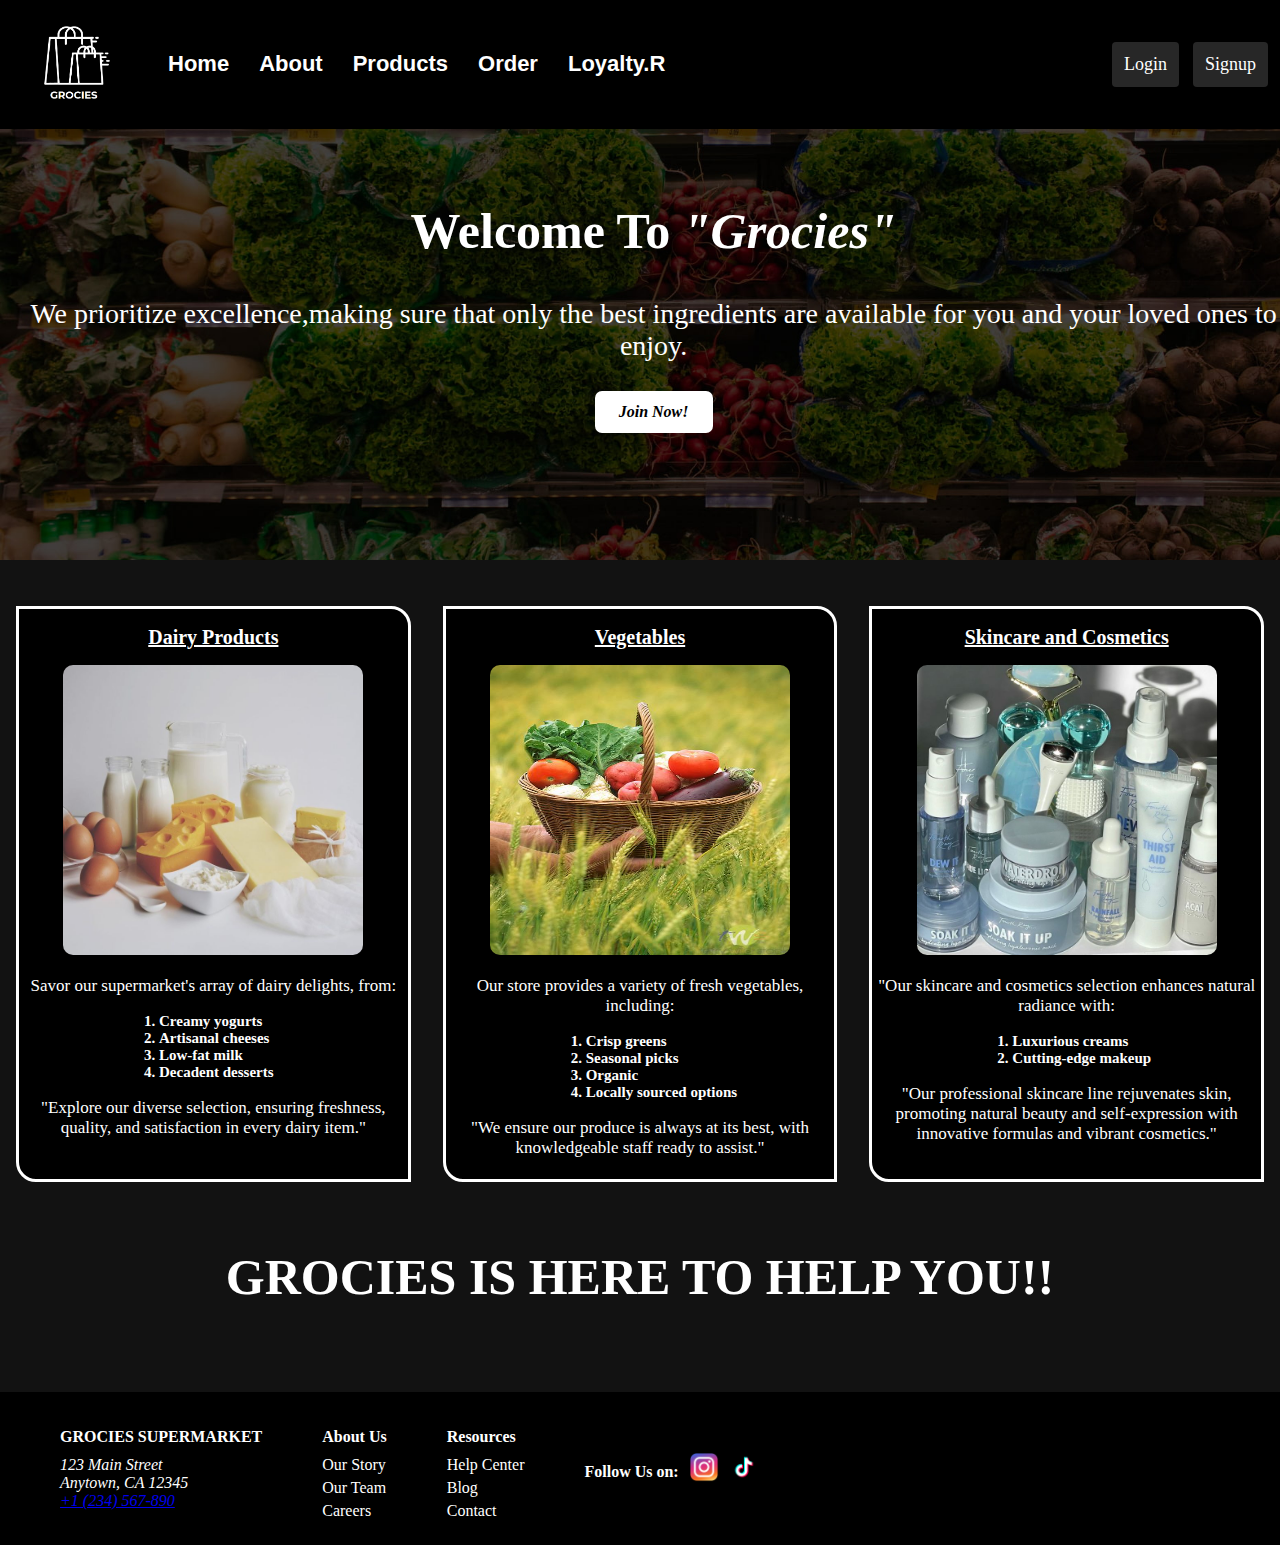
==== commit 2d52de09: "Update index.html" ====
--- a/index.html
+++ b/index.html
@@ -15,27 +15,27 @@
       <nav class="navbar">
           <div class="navdiv">
               <div class="logo">
-                  <a href="file:///C:/Users/HP/Documents/SHERYL%20ASSIGNMENT/index.html">
-                      <img src="../Grocies Supermarket/GROCIES LOGO.png" alt="logo" class="logo-img">
+                  <a href="index.html">
+                      <img src="image/GROCIES LOGO.png" alt="logo" class="logo-img">
                   </a>
               </div>
               <ul>
-                  <li><a href="file:///C:/Users/HP/Documents/SHERYL%20ASSIGNMENT/index.html">Home</a></li>
-                  <li><a href="file:///C:/Users/HP/Documents/SHERYL%20ASSIGNMENT/html%20websites/Aboutuspage.html">About</a></li>
+                  <li><a href="index.html">Home</a></li>
+                  <li><a href="Aboutuspage.html">About</a></li>
                   <li class="dropdown">
                       <a class="dropbtn">Products</a>
                       <div class="dropdown-content">
-                          <a href="file:///C:/Users/HP/Documents/SHERYL%20ASSIGNMENT/html%20websites/dairy.html">Dairy Products</a>
-                          <a href="file:///C:/Users/HP/Documents/SHERYL%20ASSIGNMENT/html%20websites/vegetables.html">Vegetables</a>
-                          <a href="file:///C:/Users/HP/Documents/SHERYL%20ASSIGNMENT/html%20websites/SkincareandCosmetics.html">Skincare and Cosmetics</a>
+                          <a href="dairy.html">Dairy Products</a>
+                          <a href="vegetables.html">Vegetables</a>
+                          <a href="SkincareandCosmetics.html">Skincare and Cosmetics</a>
                       </div>
                   </li>
-                  <li><a href="file:///C:/Users/HP/Documents/SHERYL%20ASSIGNMENT/html%20websites/Orderpage.html">Order</a></li>
-                  <li><a href="file:///C:/Users/HP/Documents/SHERYL%20ASSIGNMENT/html%20websites/Loyaltyregistration.html">Loyalty.R</a></li>    
+                  <li><a href="Orderpage.html">Order</a></li>
+                  <li><a href="Loyaltyregistration.html">Loyalty.R</a></li>    
               </ul>
               <div class="nav-buttons">
-                <a href="file:///C:/Users/HP/Documents/SHERYL%20ASSIGNMENT/html%20websites/Loginpage.html" class="button-nav">Login</a>
-                <a href="file:///C:/Users/HP/Documents/SHERYL%20ASSIGNMENT/html%20websites/Loyaltyregistration.html" class="button-nav">Signup</a><!--Signup Button -->
+                <a href="Loginpage.html" class="button-nav">Login</a>
+                <a href="Loyaltyregistration.html" class="button-nav">Signup</a><!--Signup Button -->
             </div>
           </div>
       </nav>
@@ -47,7 +47,7 @@
           <h2>Welcome To <i>"Grocies"</i></h2>
           <p> We prioritize excellence,making sure that only the best ingredients are available for you and your loved ones to enjoy.</p>
           <div class="button-container">
-            <a href="file:///C:/Users/HP/Documents/Website%20Assignment/Grocies%20Supermarket/Loyaltyregistration.html" class="button"><i><b>Join Now!</b></i></a><!--Button to the signup page -->
+            <a href="Loyaltyregistration.html" class="button"><i><b>Join Now!</b></i></a><!--Button to the signup page -->
           </div>
         </div>
       </div>
@@ -148,4 +148,4 @@
       </body>
       </html>
       
-      +      
--- a/style/Website.css
+++ b/style/Website.css
@@ -307,7 +307,7 @@
     font-size: 10px;
     padding: 8px 10px;
     margin: 5px; /* Add spacing between buttons */
-    margin-left: -180px;
+    margin-left: -165px;
     margin-top: -15px;
     text-decoration: none;
   }
@@ -1806,7 +1806,7 @@
     flex-direction: column; /* Change flex direction to column */
   }
   .dairy-box h1{
-    color: #000000;
+    color: #ffffff;
     font-size: 27px;
   }
   /* Adjustments for the dairy boxes */
@@ -2293,4 +2293,4 @@
   #sm img {
     margin: 10px 0;
   }
-}+}
